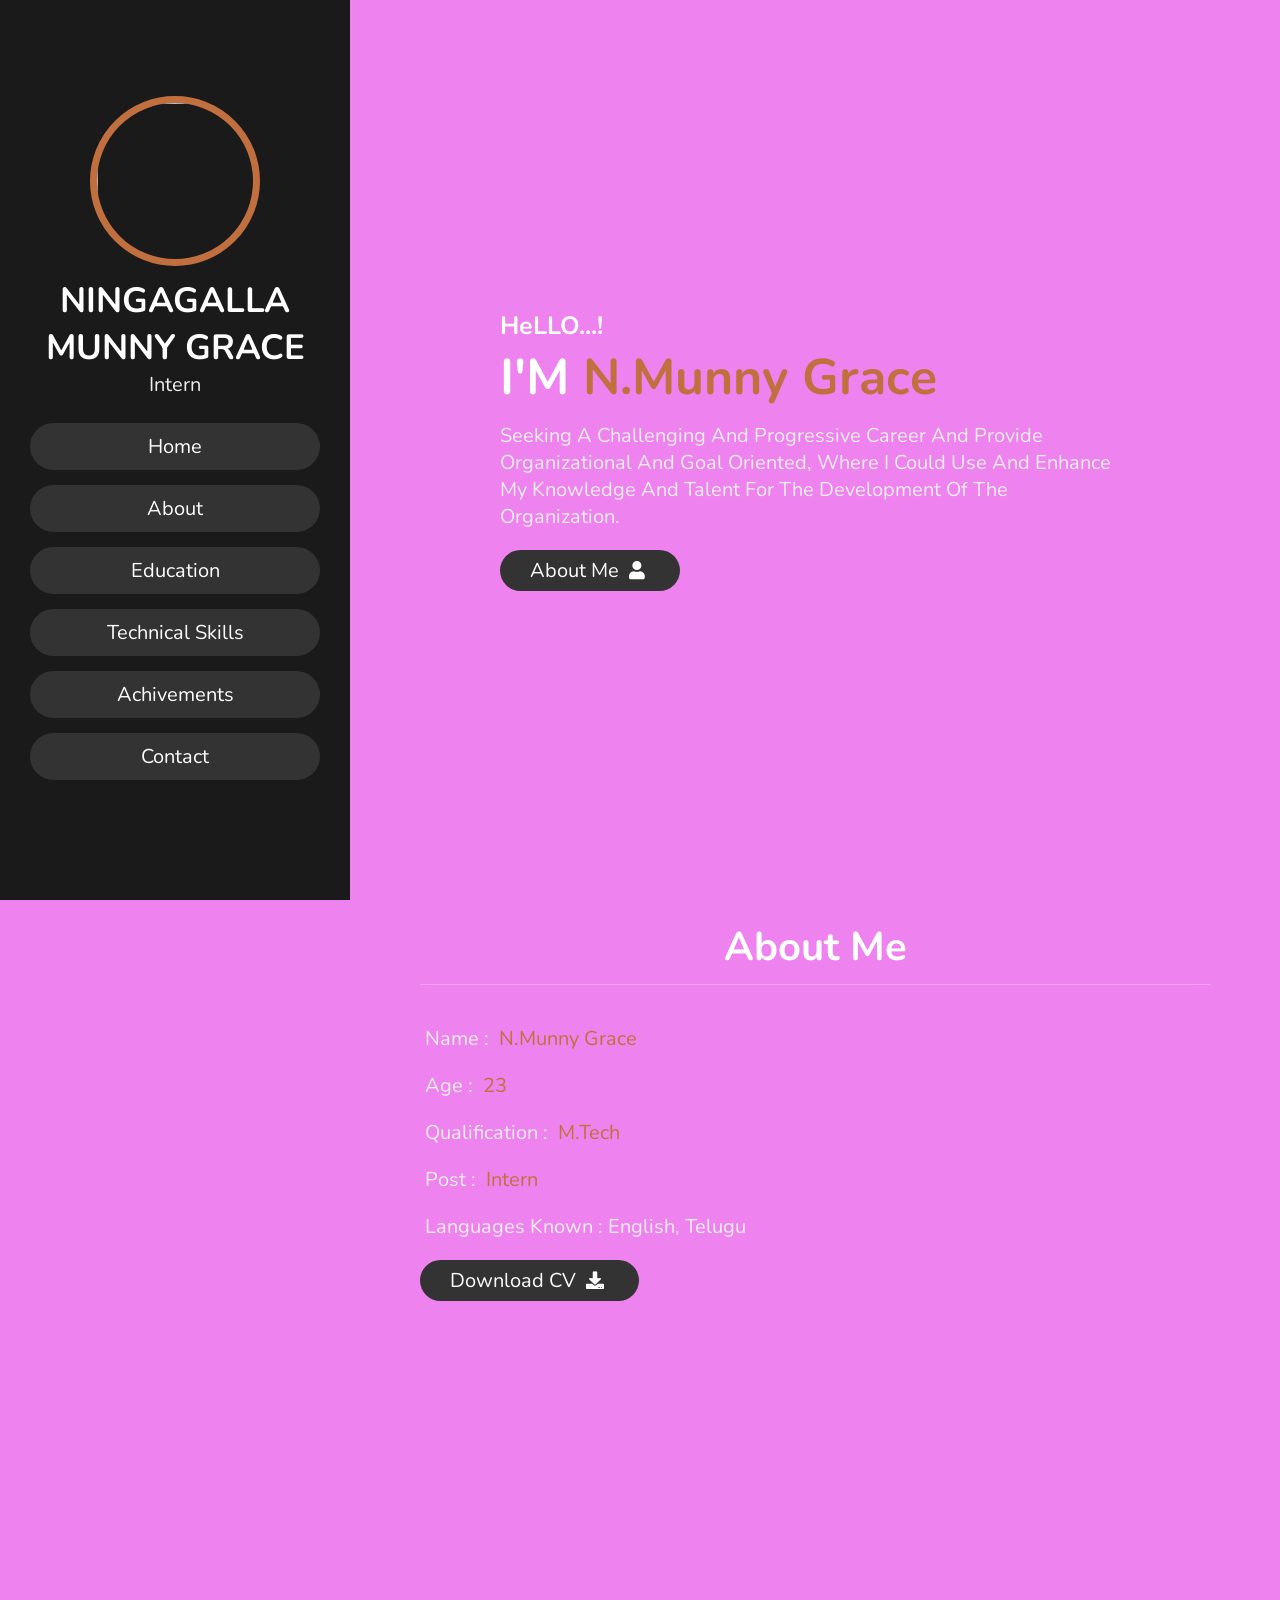
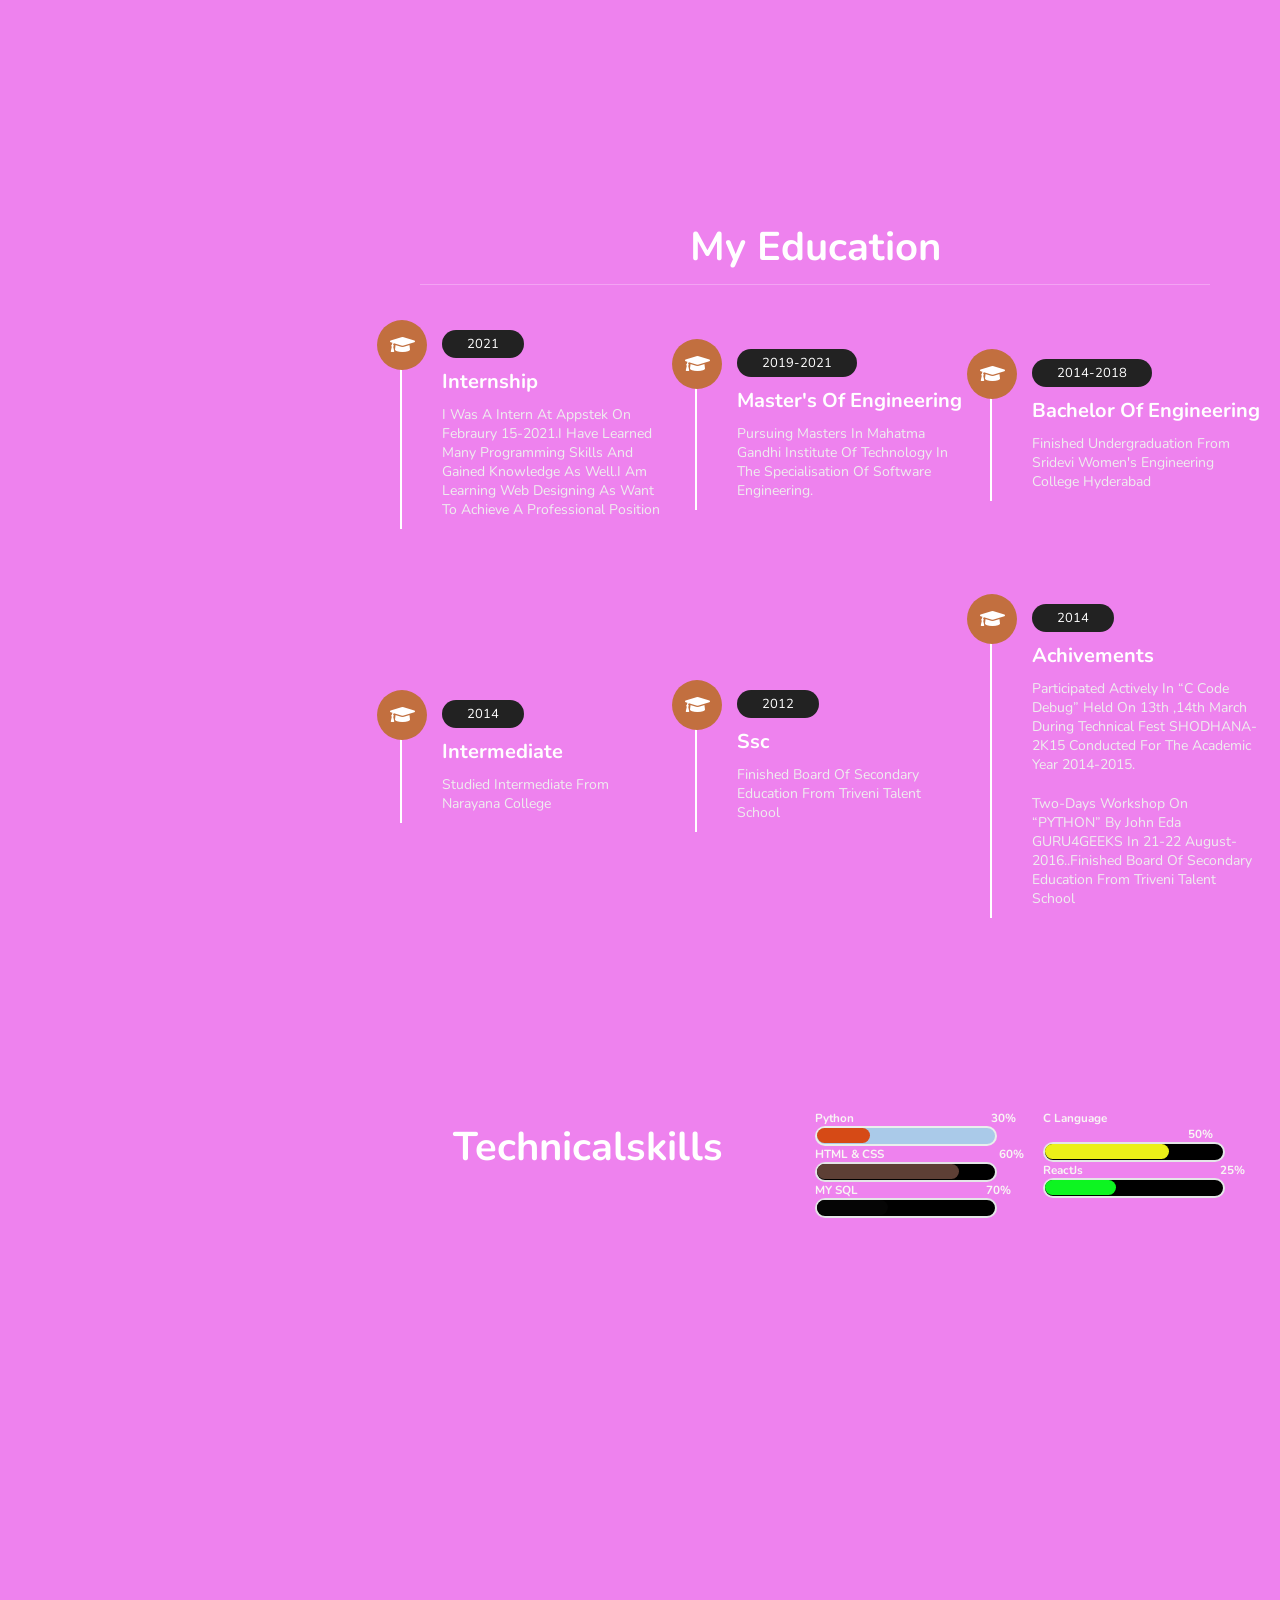
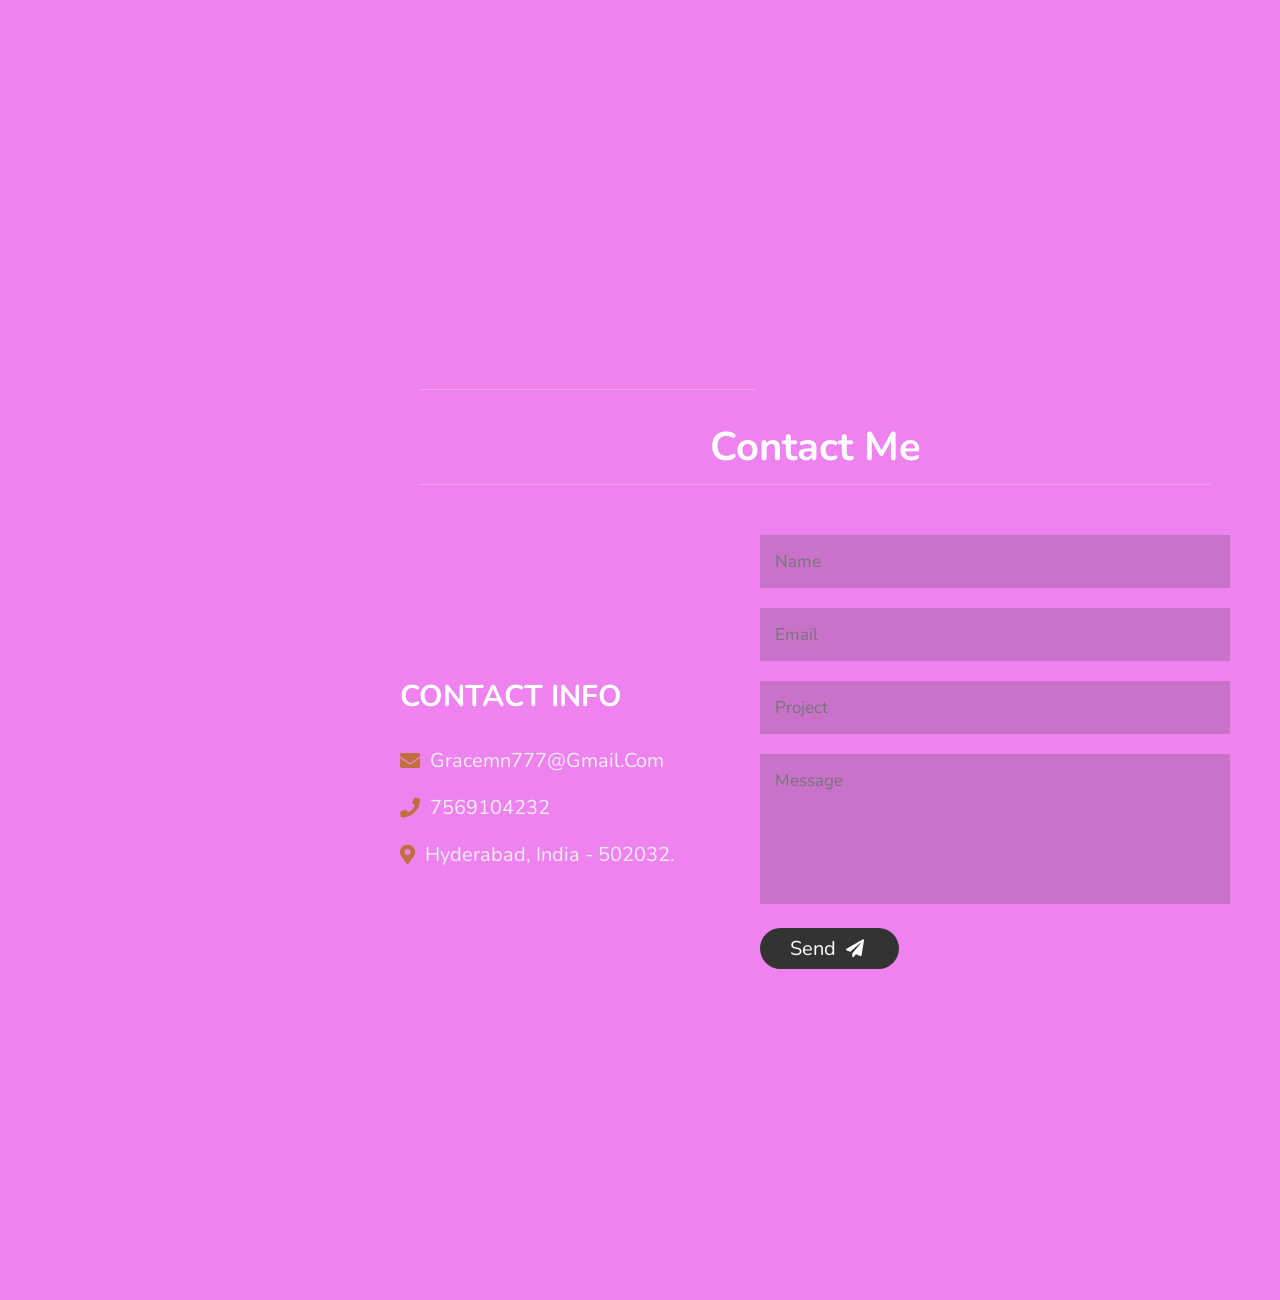
==== index.html @ 2c30451c "initcommit" ====
<!DOCTYPE html>
<html lang="en">
<head>
    <meta charset="UTF-8">
    <meta name="viewport" content="width=device-width, initial-scale=1.0">
    <title>responsive personal portfolio website design tutorail</title>

    <!-- font awesome cdn link  -->
    <link rel="stylesheet" href="https://cdnjs.cloudflare.com/ajax/libs/font-awesome/5.15.2/css/all.min.css">

    <!-- custom css file link  -->
    <link rel="stylesheet" href="style.css">
    <link rel="stylesheet" href="style2.css">

</head>
<body>
    
<!-- header section starts  -->

<header>

    <div class="user">
        <img src="./image/mun.jpg.jpg" alt="">
        <h3 class="name">NINGAGALLA MUNNY GRACE</h3>
        <p class="post">Intern</p>
    </div>

    <nav class="navbar">
        <ul>
            <li><a href="#home">home</a></li>
            <li><a href="#about">about</a></li>
            <li><a href="#education">education</a></li>
            <li><a href="#technical skills">technical skills</a></li>
            <li><a href="#technical skills">achivements</a></li>
            <li><a href="#contact">contact</a></li>
        </ul>
    </nav>

</header>

<!-- header section ends -->

<div id="menu" class="fas fa-bars"></div>

<!-- home section starts  -->

<section class="home" id="home">

    <h3>HeLLO...!</h3>
    <h1>I'M <span>N.Munny grace</span></h1>
    <p>Seeking a challenging and progressive career and provide organizational and goal oriented, where I could use and enhance my knowledge and talent for the development of the organization.
    </p>
    <a href="#about"><button class="btn">about me <i class="fas fa-user"></i></button></a>

</section>

<!-- home section ends -->

<!-- about section starts  -->

<section class="about" id="about">

<h1 class="heading"> <span>about</span> me </h1>

<div class="row">

    <div class="info">
        <h3> <span> name : </span> N.Munny grace </h3>
        <h3> <span> age : </span> 23 </h3>
        <h3> <span> qualification : </span> M.Tech </h3>
        <h3> <span> post : </span>Intern </h3>
        <h3> <span> languages known : English, Telugu </span>  </h3>
        <a href="#"><button class="btn"> download CV <i class="fas fa-download"></i> </button></a>
    </div>

    

</section>

<!-- about section ends -->

<!-- education section starts  -->

<section class="education" id="education">

<h1 class="heading"> my <span>education</span> </h1>

<div class="box-container">

        <div class="box">
        <i class="fas fa-graduation-cap"></i>
        <span>2021</span>
        <h3>Internship</h3>
        <p>I was a intern at Appstek on Febraury 15-2021.I have learned many programming skills and gained knowledge as well.I am learning web designing as want to achieve a professional position</p>
    </div>

    <div class="box">
        <i class="fas fa-graduation-cap"></i>
        <span>2019-2021</span>
        <h3>Master's of Engineering</h3>
        <p>Pursuing masters in Mahatma Gandhi Institute of Technology in the specialisation of software engineering.</p>
    </div>

    <div class="box">
        <i class="fas fa-graduation-cap"></i>
        <span>2014-2018</span>
        <h3>Bachelor of Engineering</h3>
        <p>Finished undergraduation from Sridevi Women's Engineering College Hyderabad</p>
    </div>

    <div class="box">
        <i class="fas fa-graduation-cap"></i>
        <span>2014</span>
        <h3>Intermediate</h3>
        <p>Studied Intermediate from Narayana college</p>
    </div>

    <div class="box">
        <i class="fas fa-graduation-cap"></i>
        <span>2012</span>
        <h3>ssc</h3>
        <p>Finished board of secondary education from Triveni Talent School </p>
    </div>

    <div class="box">
      <i class="fas fa-graduation-cap"></i>
      <span>2014</span>
      <h3>Achivements</h3>
      <p>Participated actively in “C Code Debug” held on 13th ,14th March during technical fest SHODHANA-2K15 conducted for the academic year 2014-2015.</p>
      <p>Two-Days workshop on “PYTHON” by John Eda GURU4GEEKS in 21-22 August-2016..Finished board of secondary education from Triveni Talent School </p>
  </div>

</div>

</section>

<!-- education section ends -->

<!-- portfolio section starts  -->

<section class="technical skills" id="technical skills">

<h1 class="heading">technical<span>skills</span> </h1>

<div class="box-container">

    <div class="skills">
        <div data-aos="flip-left">
          <div class="right-grid">
            <div data-aos="fade-up" data-aos-duration="500">
              <div class="language">
                <div class="lan-name">
                  <h3 style="display: inline-block">Python</h3>
                  <h3
                    style="display: inline-block; text-align: right; width: 70%"
                  >
                    30%
                  </h3>
                </div>
                <div class="progress-bar py">
                  <div class="progress"></div>
                </div>
              </div>
            </div>
            <div data-aos="fade-up" data-aos-duration="2000">
              <div class="language">
                <div class="lan-name">
                  <h3 style="display: inline-block">HTML & CSS</h3>
                  <h3
                    style="display: inline-block; text-align: right; width: 60%"
                  >
                    60%
                  </h3>
                </div>
                <div class="progress-bar html">
                  <div class="progress"></div>
                </div>
              </div>
            </div>
            <div data-aos="fade-up" data-aos-duration="3000">
              <div class="language">
                <div class="lan-name">
                  <h3 style="display: inline-block">MY SQL</h3>
                  <h3
                    style="display: inline-block; text-align: right; width: 66%"
                  >
                    70%
                  </h3>
                </div>
                <div class="progress-bar js">
                  <div class="progress"></div>
                </div>
              </div>
            </div>
          </div>
        </div>
        <div data-aos="flip-right">
          <div class="left-grid">
            <div data-aos="fade-up" data-aos-duration="500">
              <div class="language">
                <div class="lan-name">
                  <h3 style="display: inline-block">C language</h3>
                  <h3
                    style="display: inline-block; text-align: right; width: 75%"
                  >
                    50%
                  </h3>
                </div>
                <div class="progress-bar sql">
                  <div class="progress"></div>
                </div>
              </div>
            </div>
                <div data-aos="fade-up" data-aos-duration="3000">
              <div class="language">
                <div class="lan-name">
                  <h3 style="display: inline-block">ReactJs</h3>
                  <h3
                    style="display: inline-block; text-align: right; width: 70%"
                  >
                    25%
                  </h3>
                </div>
                <div class="progress-bar react">
                  <div class="progress"></div>
                </div>
              </div>
            </div>
          </div>
        </div>
      </div>
    </div>
   
</div>
</section>
<!-- portfolio section ends -->

<!-- contact section starts  -->

<section class="contact" id="contact">

<h1 class="heading"> <span>contact</span> me </h1>

<div class="row">

    <div class="content">

        <h3 class="title">contact info</h3>

        <div class="info">
            <h3> <i class="fas fa-envelope"></i> gracemn777@gmail.com</h3>
            <h3> <i class="fas fa-phone"></i>  7569104232</h3>
            <h3> <i class="fas fa-map-marker-alt"></i> Hyderabad, India - 502032. </h3>
        </div>

    </div>

    <form action="">

        <input type="text" placeholder="name" class="box">
        <input type="email" placeholder="email" class="box">
        <input type="text" placeholder="project" class="box">
        <textarea name="" id="" cols="30" rows="10" class="box message" placeholder="message"></textarea>
        <button type="submit" class="btn"> send <i class="fas fa-paper-plane"></i> </button>

    </form>

</div>

</section>

<!-- contact section ends -->


<!-- scroll top button  -->

<a href="#home" class="top">
    <img src="images/scroll-top-img.png" alt="">
</a>















<!-- jquery cdn link  -->
<script src="https://cdnjs.cloudflare.com/ajax/libs/jquery/3.6.0/jquery.min.js"></script>

<!-- custom js file link  -->
<script src="js/script.js"></script>


</body>
</html>
---- style.css ----
@import url('https://fonts.googleapis.com/css2?family=Nunito:wght@200;300;400;600&display=swap');

:root{
    --yellow:#c26f3f;
}

*{
    font-family: 'Nunito', sans-serif;
    margin:0; padding:0;
    box-sizing: border-box;
    text-decoration: none;
    outline: none; border:none;
    text-transform: capitalize;
    transition: all .2s linear;
}

*::selection{
    background:var(--yellow);
    color:#333;
}

html{
    font-size: 62.5%;
    overflow-x: hidden;
}

html::-webkit-scrollbar{
    width:1.4rem;
}

html::-webkit-scrollbar-track{
    background:#222;
}

html::-webkit-scrollbar-thumb{
    background:var(--yellow);
}

body{
    background: violet;
    overflow-x: hidden;
    padding-left: 35rem;
}

section{
    min-height: 100vh;
    padding:1rem;
}

.btn{
    padding:.7rem 3rem;
    background:#333;
    color:#fff;
    cursor: pointer;
    margin-top: 1rem;
    font-size: 2rem;
    border-radius: 5rem;
}

.btn i{
    padding:0 .5rem;
    font-size: 1.8rem;
}

.btn:hover{
    background:var(--yellow);
}

.heading{
    text-align: center;
    margin:0 6rem;
    font-size: 4rem;
    padding:1rem;
    border-bottom: .1rem solid rgba(255, 255, 255, 0.267);
    color:rgb(255, 255, 255);
}

.heading span{
    color:var(--pink);
}

header{
    position: fixed;
    top:0; left:0;
    z-index: 1000;
    height:100%;
    width:35rem;
    background:#1a1a1a;
    display: flex;
    align-items: center;
    justify-content: center;
    flex-flow: column;
    text-align: center;
}

header .user img{
    height:17rem;
    width:17rem;
    border-radius: 50%;
    object-fit: cover;
    margin-bottom: 1rem;
    border:.7rem solid var(--yellow);
}

header .user .name{
    font-size: 3.5rem;
    color:rgb(255, 255, 255);
}

header .user .post{
    font-size: 2rem;
    color:rgb(238, 238, 238);
}

header .navbar{
    width:100%;
}

header .navbar ul{
    list-style: none;
    padding:1rem 3rem;
}


header .navbar ul li a{
    display: block;
    padding:1rem;
    margin:1.5rem 0;
    background:#333;
    color:rgb(255, 255, 255);
    font-size: 2rem;
    border-radius: 5rem;
}

header .navbar ul li a:hover{
    background:var(--yellow);
}

#menu{
    position: fixed;
    top:2rem; right:2rem;
    background:#333;
    color:rgb(255, 255, 255);
    cursor: pointer;
    font-size: 2.5rem;
    padding:1rem 1.5rem;
    z-index: 1000;
    display: none;
}

.home{
    display: flex;
    justify-content: center;
    flex-flow: column;
    padding:0 15rem;
}

.home h3{
    font-size: 2.5rem;
    color:rgb(255, 255, 255);
}

.home h1{
    font-size:5rem;
    color:rgb(255, 255, 255);
}

.home h1 span{
    color:var(--yellow);
}

.home p{
    font-size:2rem;
    color:rgb(238, 238, 238);
    padding: 1rem 0;
}

.about .row{
    display: flex;
    align-items: center;
    justify-content: center;
    flex-wrap: wrap;
    padding:1rem 0;
}

.about .row .info{
    flex:1 1 48rem;
    padding:2rem 1rem;
    padding-left: 6rem;
}

.about .row .info h3{
    font-size: 2rem;
    color:var(--yellow);
    padding:1rem 0;
    font-weight: normal;
}

.about .row .info h3 span{
    color:rgb(238, 238, 238);
    padding:0 .5rem;
}

.about .row .counter{
    flex:1 1 48rem;
    display: flex;
    justify-content: center;
    flex-wrap: wrap;
}

.about .row .counter .box{
    width:20rem;
    background:#222;
    text-align: center;
    padding: 2rem;
    margin:2rem;
}

.about .row .counter .box span{
    font-size: 4rem;
    color:var(--yellow);
}

.about .row .counter .box h3{
    font-size: 2rem;
    color:rgb(255, 255, 255);
}

.education .box-container{
    display: flex;
    align-items: center;
    justify-content: space-between;
    flex-wrap: wrap;
    padding:1rem 0;
    padding-left: 3rem;
}

.education .box-container .box{
    width:27rem;
    margin:4rem 1rem;
    padding-left: 4rem;
    border-left: .2rem solid rgb(255, 255, 255);
    position: relative;
}

.education .box-container .box span{
    font-size: 1.3rem;
    background:#222;
    color:rgb(255, 255, 255);
    border-radius: 5rem;
    padding:.5rem 2.5rem;
}

.education .box-container .box h3{
    font-size: 2rem;
    color:#fff;
    padding-top: 1.5rem;
}

.education .box-container .box p{
    font-size: 1.4rem;
    color:rgb(238, 238, 238);
    padding: 1rem 0;
}

.education .box-container .box i{
    position: absolute;
    top:-1.5rem; left:-2.5rem;
    height:5rem;
    width: 5rem;
    border-radius: 50%;
    line-height: 5rem;
    text-align: center;
    font-size: 2rem;
    color:rgb(255, 255, 255);
    background:var(--yellow);
}

.portfolio .box-container{
    display: flex;
    align-items: center;
    justify-content: center;
    flex-wrap: wrap;
    padding:2rem 0;
}

.portfolio .box-container .box{
    height: 20rem;
    width:26rem;
    border-radius: 1rem;
    margin:2rem;
    overflow: hidden;
    cursor: pointer;
}

.portfolio .box-container .box img{
    height:100%;
    width:100%;
    object-fit: cover;
}

.portfolio .box-container .box:hover img{
    transform: scale(1.2);
}

.contact .row{
    display: flex;
    align-items: center;
    justify-content: center;
    flex-wrap: wrap;
}

.contact .row .content{
    flex:1 1 30rem;
    padding:4rem;
    padding-bottom: 0;
}

.contact .row form{
    flex:1 1 45rem;
    padding:2rem;
    margin:2rem;
    margin-bottom: 4rem;
}

.contact .row form .box{
    padding:1.5rem;
    margin:1rem 0;
    background:#3333;
    color:rgb(255, 255, 255);
    text-transform: none;
    font-size: 1.7rem;
    width:100%;
}

.contact .row form .box::placeholder{
    text-transform: capitalize;
}

.contact .row form .message{
    height: 15rem;
    resize: none;
}

.contact .row .content .title{
    text-transform: uppercase;
    color:rgb(255, 255, 255);
    font-size: 3rem;
    padding-bottom: 2rem;
}

.contact .row .content .info h3{
    display: flex;
    align-items: center;
    font-size: 2rem;
    color:rgb(238, 238, 238);
    padding:1rem 0;
    font-weight: normal;
}

.contact .row .content .info h3 i{
    padding-right: 1rem;
    color:var(--yellow);
}

.top{
    position: fixed;
    bottom:7.5rem; right: 2rem;
    z-index: 100;
    display: none;
}

/* media queries  */

@media (max-width:1200px){

    html{
        font-size: 55%;
    }

    .home{
        padding:1rem 4rem;
    }

}

@media (max-width:991px){

   header{
       left:-120%;
   }

   #menu{
       display: block;
   }

   header.toggle{
    left:0%;
   }

   body{
       padding:0;
   }

}

@media (max-width:768px){

    html{
        font-size: 50%;
    }
 
 }

@media (max-width:400px){

    header{
        width: 100vw;
    }

    .heading{
        margin:0 3rem;
    }

    .about .row .counter .box{
        width: 100%;
    }
 
    .education .box-container .box{
        width:100%;
    }

    .portfolio .box-container .box{
        width:100%;
    }

    .contact .row form{
        margin:3rem 0;
    }

 }
---- style2.css ----
.skills {
    display: grid;
    grid-template-columns: repeat(2, 1fr);
    justify-content: center;
    grid-gap: space-around;
  }
  .progress-bar {
    border: 2px solid rgba(237, 238, 240, 0.966);
    height: 20px;
    width: 80%;
    border-radius: 20px;
    background-color: rgb(0, 0, 0);
    padding: 0.1px;
  }
  .progress {
    background-color: rgb(5, 5, 5);
    height: 15px;
    border-radius: 20px;
    width: 40%;
  }
  div.py {
    border: 2px solid rgba(237, 241, 237, 0.966);
    height: 20px;
    width: 80%;
    border-radius: 20px;
    background-color: rgb(170, 202, 233);
  }
  div.py > div {
    background-color: rgb(214, 74, 22);
    height: 15px;
    border-radius: 20px;
    width: 30%;
  }
  div.html > div {
    background-color: rgb(93, 63, 53);
    width: 80%;
  }
  div.sql > div {
    background-color: rgb(236, 240, 24);
    width: 70%;
  }
  
    div.react > div {
    background-color: rgb(13, 245, 33);
    width: 40%;
  }
  div.lan-name {
    color: rgb(248, 245, 244);
  }
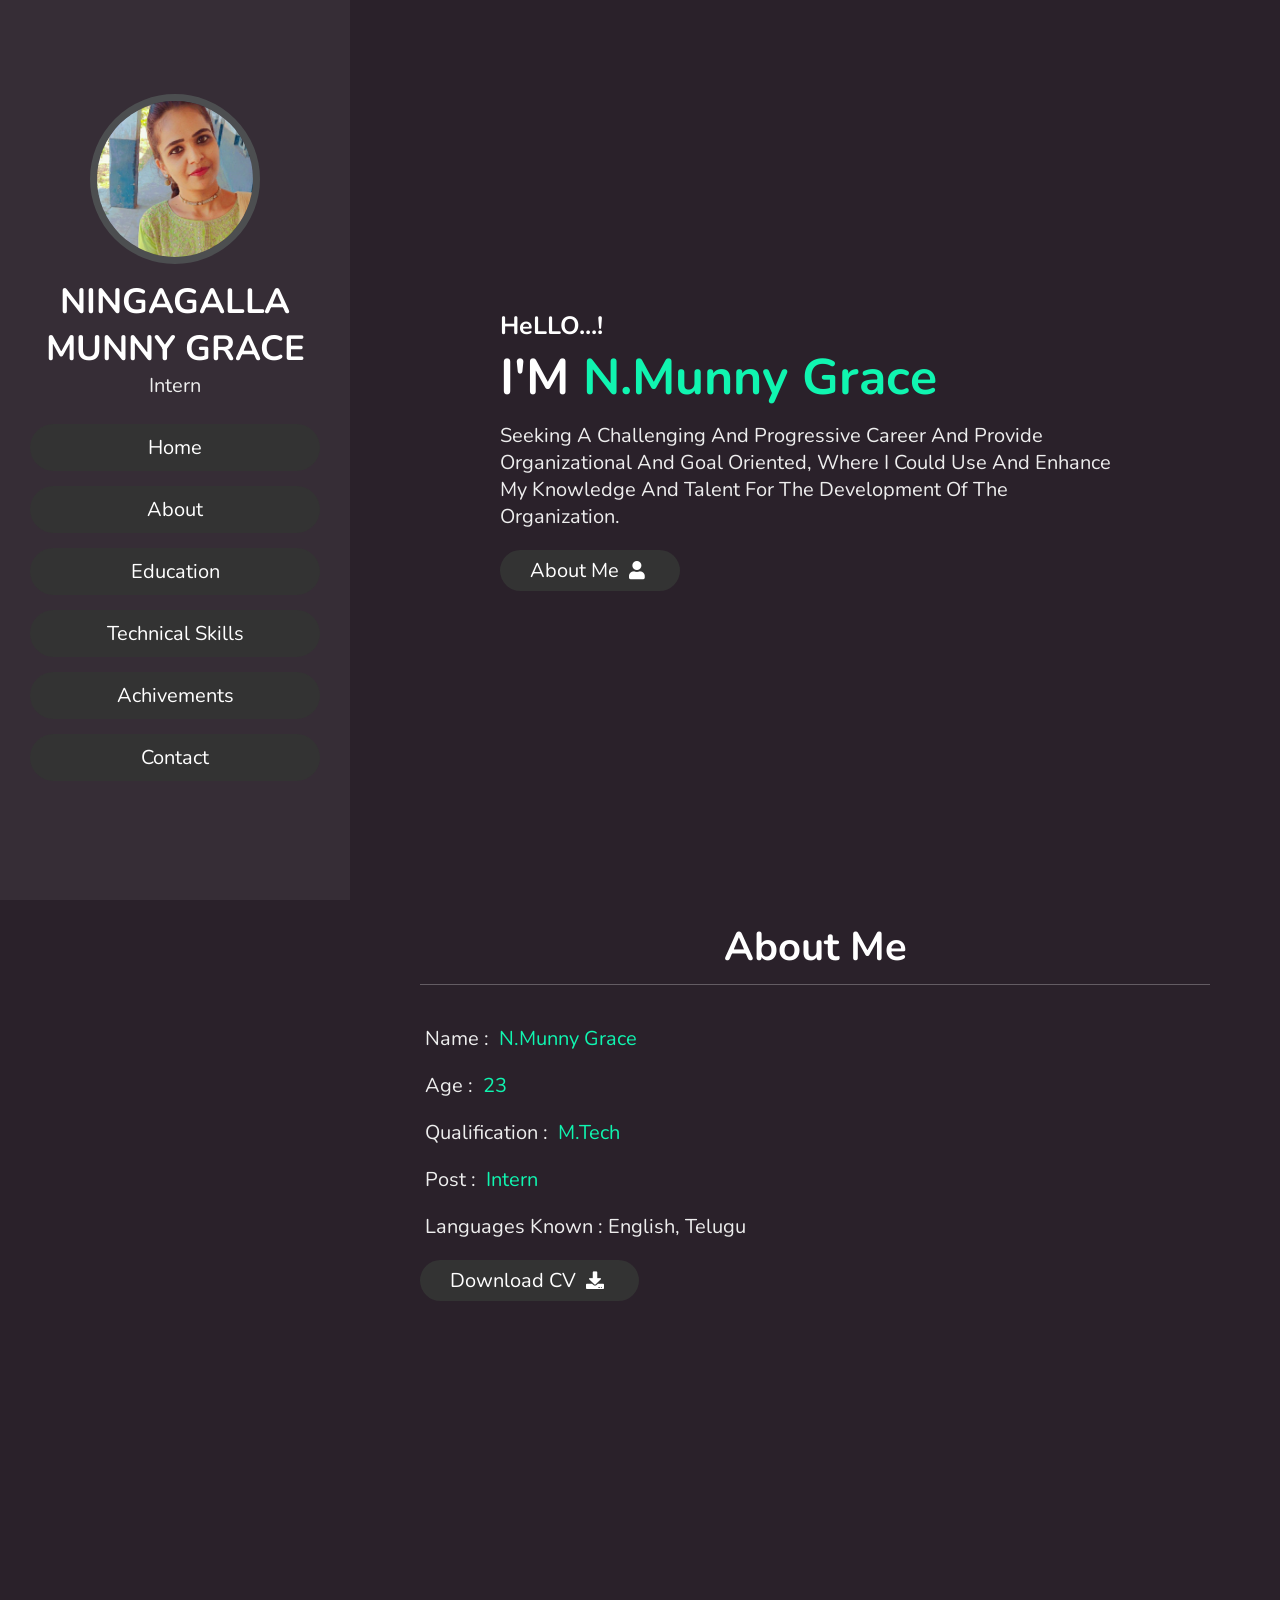
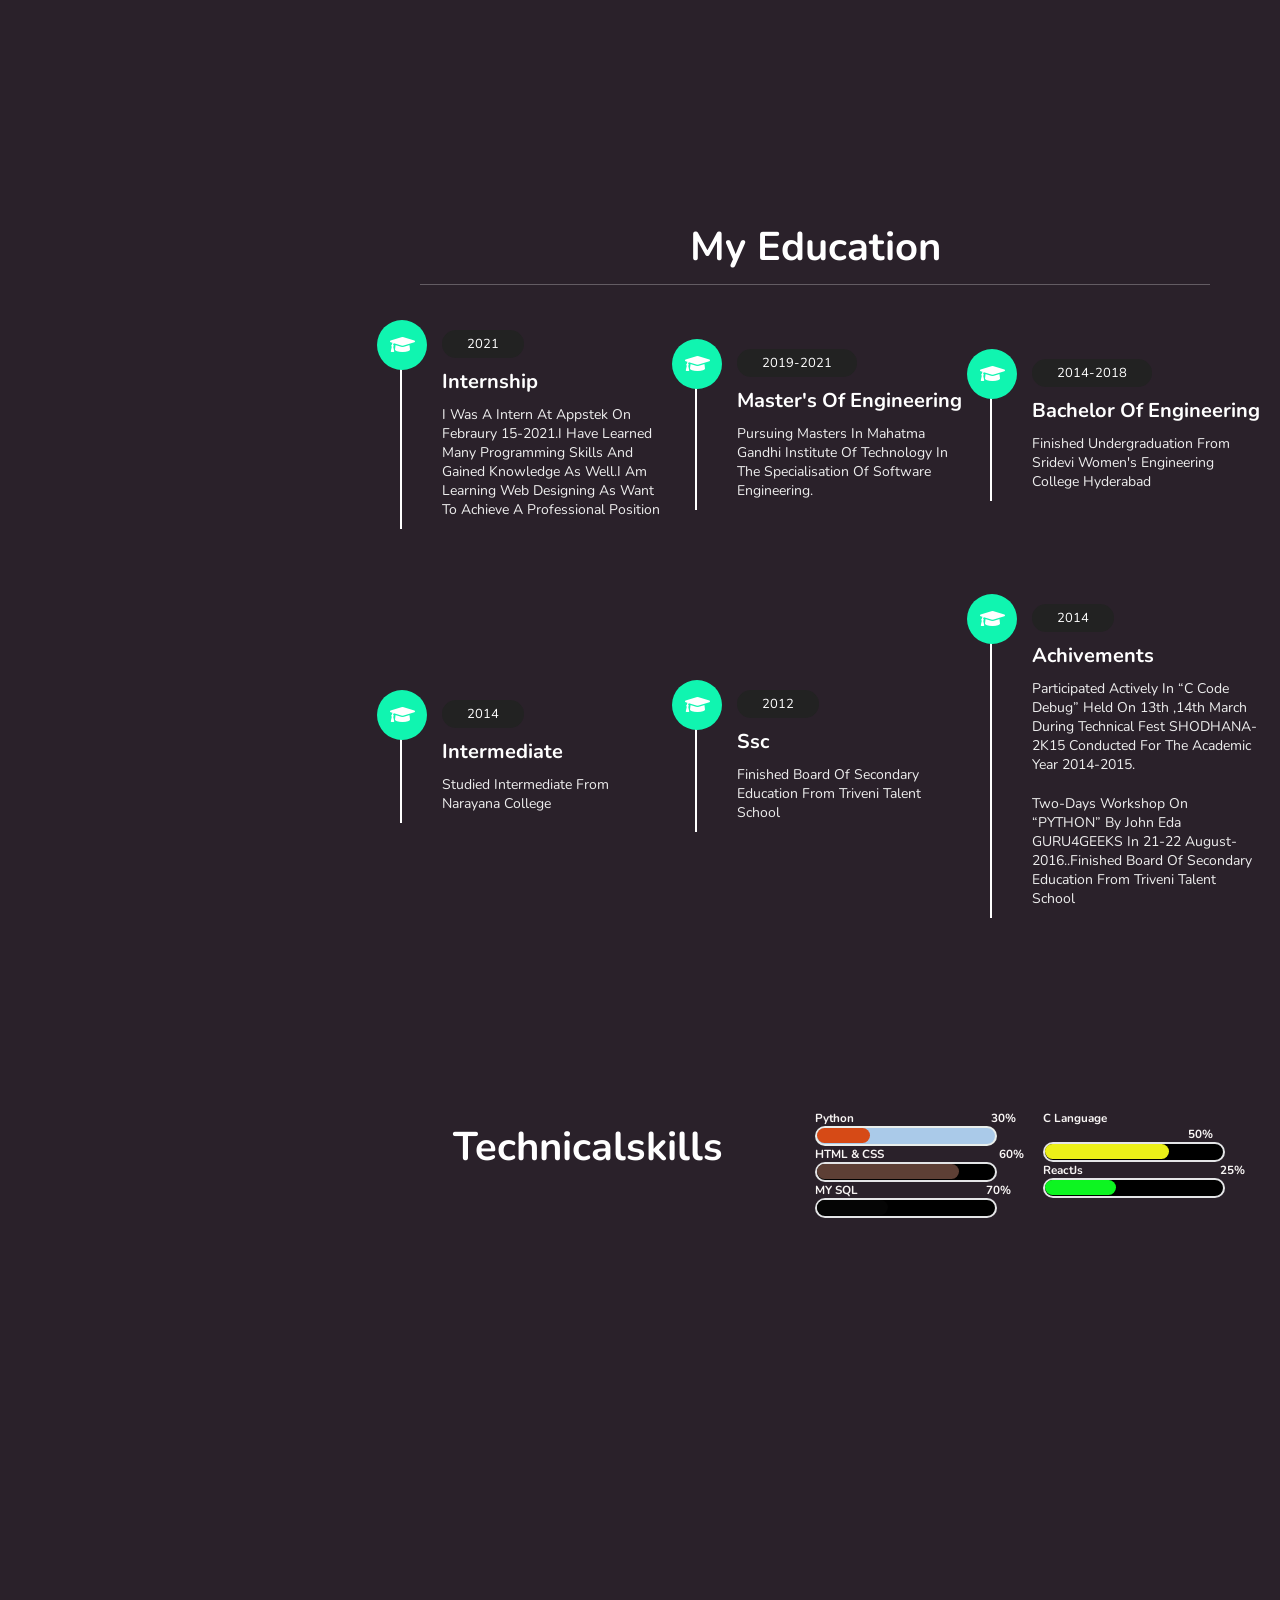
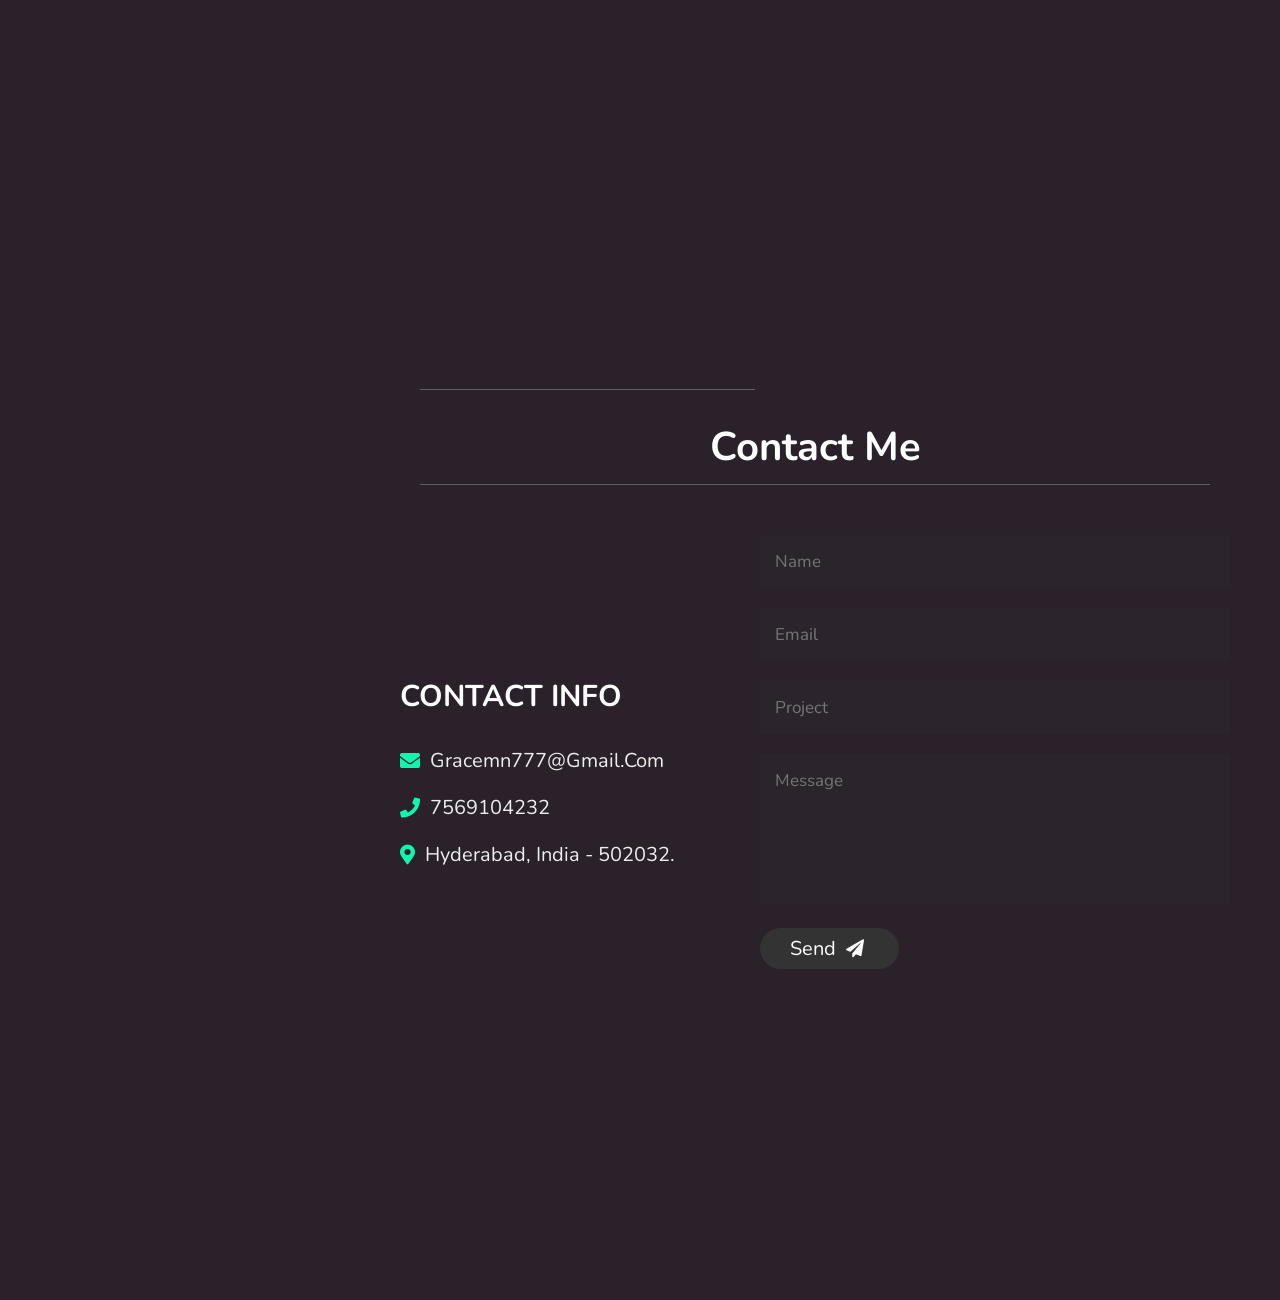
==== commit 0ad784f9: "new color" ====
--- a/index.html
+++ b/index.html
@@ -11,7 +11,6 @@
     <!-- custom css file link  -->
     <link rel="stylesheet" href="style.css">
     <link rel="stylesheet" href="style2.css">
-
 </head>
 <body>
     
@@ -20,7 +19,7 @@
 <header>
 
     <div class="user">
-        <img src="./image/mun.jpg.jpg" alt="">
+        <img src="mun.jpg.jpg" alt="">
         <h3 class="name">NINGAGALLA MUNNY GRACE</h3>
         <p class="post">Intern</p>
     </div>
--- a/style.css
+++ b/style.css
@@ -1,441 +1,438 @@
-@import url('https://fonts.googleapis.com/css2?family=Nunito:wght@200;300;400;600&display=swap');
-
-:root{
-    --yellow:#c26f3f;
-}
-
-*{
-    font-family: 'Nunito', sans-serif;
-    margin:0; padding:0;
-    box-sizing: border-box;
-    text-decoration: none;
-    outline: none; border:none;
-    text-transform: capitalize;
-    transition: all .2s linear;
-}
-
-*::selection{
-    background:var(--yellow);
-    color:#333;
-}
-
-html{
-    font-size: 62.5%;
-    overflow-x: hidden;
-}
-
-html::-webkit-scrollbar{
-    width:1.4rem;
-}
-
-html::-webkit-scrollbar-track{
-    background:#222;
-}
-
-html::-webkit-scrollbar-thumb{
-    background:var(--yellow);
-}
-
-body{
-    background: violet;
-    overflow-x: hidden;
-    padding-left: 35rem;
-}
-
-section{
-    min-height: 100vh;
-    padding:1rem;
-}
-
-.btn{
-    padding:.7rem 3rem;
-    background:#333;
-    color:#fff;
-    cursor: pointer;
-    margin-top: 1rem;
-    font-size: 2rem;
-    border-radius: 5rem;
-}
-
-.btn i{
-    padding:0 .5rem;
-    font-size: 1.8rem;
-}
-
-.btn:hover{
-    background:var(--yellow);
-}
-
-.heading{
-    text-align: center;
-    margin:0 6rem;
-    font-size: 4rem;
-    padding:1rem;
-    border-bottom: .1rem solid rgba(255, 255, 255, 0.267);
-    color:rgb(255, 255, 255);
-}
-
-.heading span{
-    color:var(--pink);
-}
-
-header{
-    position: fixed;
-    top:0; left:0;
-    z-index: 1000;
-    height:100%;
-    width:35rem;
-    background:#1a1a1a;
-    display: flex;
-    align-items: center;
-    justify-content: center;
-    flex-flow: column;
-    text-align: center;
-}
-
-header .user img{
-    height:17rem;
-    width:17rem;
-    border-radius: 50%;
-    object-fit: cover;
-    margin-bottom: 1rem;
-    border:.7rem solid var(--yellow);
-}
-
-header .user .name{
-    font-size: 3.5rem;
-    color:rgb(255, 255, 255);
-}
-
-header .user .post{
-    font-size: 2rem;
-    color:rgb(238, 238, 238);
-}
-
-header .navbar{
-    width:100%;
-}
-
-header .navbar ul{
-    list-style: none;
-    padding:1rem 3rem;
-}
-
-
-header .navbar ul li a{
+@import url("https://fonts.googleapis.com/css2?family=Nunito:wght@200;300;400;600&display=swap");
+
+:root {
+  --yellow: #10f5b0;
+}
+
+* {
+  font-family: "Nunito", sans-serif;
+  margin: 0;
+  padding: 0;
+  box-sizing: border-box;
+  text-decoration: none;
+  outline: none;
+  border: none;
+  text-transform: capitalize;
+  transition: all 0.2s linear;
+}
+
+*::selection {
+  background: var(--yellow);
+  color: #333;
+}
+
+html {
+  font-size: 62.5%;
+  overflow-x: hidden;
+}
+
+html::-webkit-scrollbar {
+  width: 1.4rem;
+}
+
+html::-webkit-scrollbar-track {
+  background: #222;
+}
+
+html::-webkit-scrollbar-thumb {
+  background: var(--yellow);
+}
+
+body {
+  background: rgb(42, 33, 42);
+  overflow-x: hidden;
+  padding-left: 35rem;
+}
+
+section {
+  min-height: 100vh;
+  padding: 1rem;
+}
+
+.btn {
+  padding: 0.7rem 3rem;
+  background: #333;
+  color: #fff;
+  cursor: pointer;
+  margin-top: 1rem;
+  font-size: 2rem;
+  border-radius: 5rem;
+}
+
+.btn i {
+  padding: 0 0.5rem;
+  font-size: 1.8rem;
+}
+
+.btn:hover {
+  background: var(--yellow);
+}
+
+.heading {
+  text-align: center;
+  margin: 0 6rem;
+  font-size: 4rem;
+  padding: 1rem;
+  border-bottom: 0.1rem solid rgba(255, 255, 255, 0.267);
+  color: rgb(255, 255, 255);
+}
+
+.heading span {
+  color: var(--pink);
+}
+
+header {
+  position: fixed;
+  top: 0;
+  left: 0;
+  z-index: 1000;
+  height: 100%;
+  width: 35rem;
+  background: rgb(54, 45, 54);
+  display: flex;
+  align-items: center;
+  justify-content: center;
+  flex-flow: column;
+  text-align: center;
+}
+
+header .user img {
+  height: 17rem;
+  width: 17rem;
+  border-radius: 50%;
+  object-fit: cover;
+  margin-bottom: 1rem;
+  border: 0.7rem solid rgb(76, 78, 80);
+}
+
+header .user .name {
+  font-size: 3.5rem;
+  color: rgb(255, 255, 255);
+}
+
+header .user .post {
+  font-size: 2rem;
+  color: rgb(238, 238, 238);
+}
+
+header .navbar {
+  width: 100%;
+}
+
+header .navbar ul {
+  list-style: none;
+  padding: 1rem 3rem;
+}
+
+header .navbar ul li a {
+  display: block;
+  padding: 1rem;
+  margin: 1.5rem 0;
+  background: #333;
+  color: rgb(255, 255, 255);
+  font-size: 2rem;
+  border-radius: 5rem;
+}
+
+header .navbar ul li a:hover {
+  background: var(--yellow);
+}
+
+#menu {
+  position: fixed;
+  top: 2rem;
+  right: 2rem;
+  background: #333;
+  color: rgb(255, 255, 255);
+  cursor: pointer;
+  font-size: 2.5rem;
+  padding: 1rem 1.5rem;
+  z-index: 1000;
+  display: none;
+}
+
+.home {
+  display: flex;
+  justify-content: center;
+  flex-flow: column;
+  padding: 0 15rem;
+}
+
+.home h3 {
+  font-size: 2.5rem;
+  color: rgb(255, 255, 255);
+}
+
+.home h1 {
+  font-size: 5rem;
+  color: rgb(255, 255, 255);
+}
+
+.home h1 span {
+  color: var(--yellow);
+}
+
+.home p {
+  font-size: 2rem;
+  color: rgb(238, 238, 238);
+  padding: 1rem 0;
+}
+
+.about .row {
+  display: flex;
+  align-items: center;
+  justify-content: center;
+  flex-wrap: wrap;
+  padding: 1rem 0;
+}
+
+.about .row .info {
+  flex: 1 1 48rem;
+  padding: 2rem 1rem;
+  padding-left: 6rem;
+}
+
+.about .row .info h3 {
+  font-size: 2rem;
+  color: var(--yellow);
+  padding: 1rem 0;
+  font-weight: normal;
+}
+
+.about .row .info h3 span {
+  color: rgb(238, 238, 238);
+  padding: 0 0.5rem;
+}
+
+.about .row .counter {
+  flex: 1 1 48rem;
+  display: flex;
+  justify-content: center;
+  flex-wrap: wrap;
+}
+
+.about .row .counter .box {
+  width: 20rem;
+  background: #222;
+  text-align: center;
+  padding: 2rem;
+  margin: 2rem;
+}
+
+.about .row .counter .box span {
+  font-size: 4rem;
+  color: var(--yellow);
+}
+
+.about .row .counter .box h3 {
+  font-size: 2rem;
+  color: rgb(255, 255, 255);
+}
+
+.education .box-container {
+  display: flex;
+  align-items: center;
+  justify-content: space-between;
+  flex-wrap: wrap;
+  padding: 1rem 0;
+  padding-left: 3rem;
+}
+
+.education .box-container .box {
+  width: 27rem;
+  margin: 4rem 1rem;
+  padding-left: 4rem;
+  border-left: 0.2rem solid rgb(255, 255, 255);
+  position: relative;
+}
+
+.education .box-container .box span {
+  font-size: 1.3rem;
+  background: #222;
+  color: rgb(255, 255, 255);
+  border-radius: 5rem;
+  padding: 0.5rem 2.5rem;
+}
+
+.education .box-container .box h3 {
+  font-size: 2rem;
+  color: #fff;
+  padding-top: 1.5rem;
+}
+
+.education .box-container .box p {
+  font-size: 1.4rem;
+  color: rgb(238, 238, 238);
+  padding: 1rem 0;
+}
+
+.education .box-container .box i {
+  position: absolute;
+  top: -1.5rem;
+  left: -2.5rem;
+  height: 5rem;
+  width: 5rem;
+  border-radius: 50%;
+  line-height: 5rem;
+  text-align: center;
+  font-size: 2rem;
+  color: rgb(255, 255, 255);
+  background: var(--yellow);
+}
+
+.portfolio .box-container {
+  display: flex;
+  align-items: center;
+  justify-content: center;
+  flex-wrap: wrap;
+  padding: 2rem 0;
+}
+
+.portfolio .box-container .box {
+  height: 20rem;
+  width: 26rem;
+  border-radius: 1rem;
+  margin: 2rem;
+  overflow: hidden;
+  cursor: pointer;
+}
+
+.portfolio .box-container .box img {
+  height: 100%;
+  width: 100%;
+  object-fit: cover;
+}
+
+.portfolio .box-container .box:hover img {
+  transform: scale(1.2);
+}
+
+.contact .row {
+  display: flex;
+  align-items: center;
+  justify-content: center;
+  flex-wrap: wrap;
+}
+
+.contact .row .content {
+  flex: 1 1 30rem;
+  padding: 4rem;
+  padding-bottom: 0;
+}
+
+.contact .row form {
+  flex: 1 1 45rem;
+  padding: 2rem;
+  margin: 2rem;
+  margin-bottom: 4rem;
+}
+
+.contact .row form .box {
+  padding: 1.5rem;
+  margin: 1rem 0;
+  background: #3333;
+  color: rgb(255, 255, 255);
+  text-transform: none;
+  font-size: 1.7rem;
+  width: 100%;
+}
+
+.contact .row form .box::placeholder {
+  text-transform: capitalize;
+}
+
+.contact .row form .message {
+  height: 15rem;
+  resize: none;
+}
+
+.contact .row .content .title {
+  text-transform: uppercase;
+  color: rgb(255, 255, 255);
+  font-size: 3rem;
+  padding-bottom: 2rem;
+}
+
+.contact .row .content .info h3 {
+  display: flex;
+  align-items: center;
+  font-size: 2rem;
+  color: rgb(238, 238, 238);
+  padding: 1rem 0;
+  font-weight: normal;
+}
+
+.contact .row .content .info h3 i {
+  padding-right: 1rem;
+  color: var(--yellow);
+}
+
+.top {
+  position: fixed;
+  bottom: 7.5rem;
+  right: 2rem;
+  z-index: 100;
+  display: none;
+}
+
+/* media queries  */
+
+@media (max-width: 1200px) {
+  html {
+    font-size: 55%;
+  }
+
+  .home {
+    padding: 1rem 4rem;
+  }
+}
+
+@media (max-width: 991px) {
+  header {
+    left: -120%;
+  }
+
+  #menu {
     display: block;
-    padding:1rem;
-    margin:1.5rem 0;
-    background:#333;
-    color:rgb(255, 255, 255);
-    font-size: 2rem;
-    border-radius: 5rem;
-}
-
-header .navbar ul li a:hover{
-    background:var(--yellow);
-}
-
-#menu{
-    position: fixed;
-    top:2rem; right:2rem;
-    background:#333;
-    color:rgb(255, 255, 255);
-    cursor: pointer;
-    font-size: 2.5rem;
-    padding:1rem 1.5rem;
-    z-index: 1000;
-    display: none;
-}
-
-.home{
-    display: flex;
-    justify-content: center;
-    flex-flow: column;
-    padding:0 15rem;
-}
-
-.home h3{
-    font-size: 2.5rem;
-    color:rgb(255, 255, 255);
-}
-
-.home h1{
-    font-size:5rem;
-    color:rgb(255, 255, 255);
-}
-
-.home h1 span{
-    color:var(--yellow);
-}
-
-.home p{
-    font-size:2rem;
-    color:rgb(238, 238, 238);
-    padding: 1rem 0;
-}
-
-.about .row{
-    display: flex;
-    align-items: center;
-    justify-content: center;
-    flex-wrap: wrap;
-    padding:1rem 0;
-}
-
-.about .row .info{
-    flex:1 1 48rem;
-    padding:2rem 1rem;
-    padding-left: 6rem;
-}
-
-.about .row .info h3{
-    font-size: 2rem;
-    color:var(--yellow);
-    padding:1rem 0;
-    font-weight: normal;
-}
-
-.about .row .info h3 span{
-    color:rgb(238, 238, 238);
-    padding:0 .5rem;
-}
-
-.about .row .counter{
-    flex:1 1 48rem;
-    display: flex;
-    justify-content: center;
-    flex-wrap: wrap;
-}
-
-.about .row .counter .box{
-    width:20rem;
-    background:#222;
-    text-align: center;
-    padding: 2rem;
-    margin:2rem;
-}
-
-.about .row .counter .box span{
-    font-size: 4rem;
-    color:var(--yellow);
-}
-
-.about .row .counter .box h3{
-    font-size: 2rem;
-    color:rgb(255, 255, 255);
-}
-
-.education .box-container{
-    display: flex;
-    align-items: center;
-    justify-content: space-between;
-    flex-wrap: wrap;
-    padding:1rem 0;
-    padding-left: 3rem;
-}
-
-.education .box-container .box{
-    width:27rem;
-    margin:4rem 1rem;
-    padding-left: 4rem;
-    border-left: .2rem solid rgb(255, 255, 255);
-    position: relative;
-}
-
-.education .box-container .box span{
-    font-size: 1.3rem;
-    background:#222;
-    color:rgb(255, 255, 255);
-    border-radius: 5rem;
-    padding:.5rem 2.5rem;
-}
-
-.education .box-container .box h3{
-    font-size: 2rem;
-    color:#fff;
-    padding-top: 1.5rem;
-}
-
-.education .box-container .box p{
-    font-size: 1.4rem;
-    color:rgb(238, 238, 238);
-    padding: 1rem 0;
-}
-
-.education .box-container .box i{
-    position: absolute;
-    top:-1.5rem; left:-2.5rem;
-    height:5rem;
-    width: 5rem;
-    border-radius: 50%;
-    line-height: 5rem;
-    text-align: center;
-    font-size: 2rem;
-    color:rgb(255, 255, 255);
-    background:var(--yellow);
-}
-
-.portfolio .box-container{
-    display: flex;
-    align-items: center;
-    justify-content: center;
-    flex-wrap: wrap;
-    padding:2rem 0;
-}
-
-.portfolio .box-container .box{
-    height: 20rem;
-    width:26rem;
-    border-radius: 1rem;
-    margin:2rem;
-    overflow: hidden;
-    cursor: pointer;
-}
-
-.portfolio .box-container .box img{
-    height:100%;
-    width:100%;
-    object-fit: cover;
-}
-
-.portfolio .box-container .box:hover img{
-    transform: scale(1.2);
-}
-
-.contact .row{
-    display: flex;
-    align-items: center;
-    justify-content: center;
-    flex-wrap: wrap;
-}
-
-.contact .row .content{
-    flex:1 1 30rem;
-    padding:4rem;
-    padding-bottom: 0;
-}
-
-.contact .row form{
-    flex:1 1 45rem;
-    padding:2rem;
-    margin:2rem;
-    margin-bottom: 4rem;
-}
-
-.contact .row form .box{
-    padding:1.5rem;
-    margin:1rem 0;
-    background:#3333;
-    color:rgb(255, 255, 255);
-    text-transform: none;
-    font-size: 1.7rem;
-    width:100%;
-}
-
-.contact .row form .box::placeholder{
-    text-transform: capitalize;
-}
-
-.contact .row form .message{
-    height: 15rem;
-    resize: none;
-}
-
-.contact .row .content .title{
-    text-transform: uppercase;
-    color:rgb(255, 255, 255);
-    font-size: 3rem;
-    padding-bottom: 2rem;
-}
-
-.contact .row .content .info h3{
-    display: flex;
-    align-items: center;
-    font-size: 2rem;
-    color:rgb(238, 238, 238);
-    padding:1rem 0;
-    font-weight: normal;
-}
-
-.contact .row .content .info h3 i{
-    padding-right: 1rem;
-    color:var(--yellow);
-}
-
-.top{
-    position: fixed;
-    bottom:7.5rem; right: 2rem;
-    z-index: 100;
-    display: none;
-}
-
-/* media queries  */
-
-@media (max-width:1200px){
-
-    html{
-        font-size: 55%;
-    }
-
-    .home{
-        padding:1rem 4rem;
-    }
-
-}
-
-@media (max-width:991px){
-
-   header{
-       left:-120%;
-   }
-
-   #menu{
-       display: block;
-   }
-
-   header.toggle{
-    left:0%;
-   }
-
-   body{
-       padding:0;
-   }
-
-}
-
-@media (max-width:768px){
-
-    html{
-        font-size: 50%;
-    }
- 
- }
-
-@media (max-width:400px){
-
-    header{
-        width: 100vw;
-    }
-
-    .heading{
-        margin:0 3rem;
-    }
-
-    .about .row .counter .box{
-        width: 100%;
-    }
- 
-    .education .box-container .box{
-        width:100%;
-    }
-
-    .portfolio .box-container .box{
-        width:100%;
-    }
-
-    .contact .row form{
-        margin:3rem 0;
-    }
-
- }+  }
+
+  header.toggle {
+    left: 0%;
+  }
+
+  body {
+    padding: 0;
+  }
+}
+
+@media (max-width: 768px) {
+  html {
+    font-size: 50%;
+  }
+}
+
+@media (max-width: 400px) {
+  header {
+    width: 100vw;
+  }
+
+  .heading {
+    margin: 0 3rem;
+  }
+
+  .about .row .counter .box {
+    width: 100%;
+  }
+
+  .education .box-container .box {
+    width: 100%;
+  }
+
+  .portfolio .box-container .box {
+    width: 100%;
+  }
+
+  .contact .row form {
+    margin: 3rem 0;
+  }
+}
